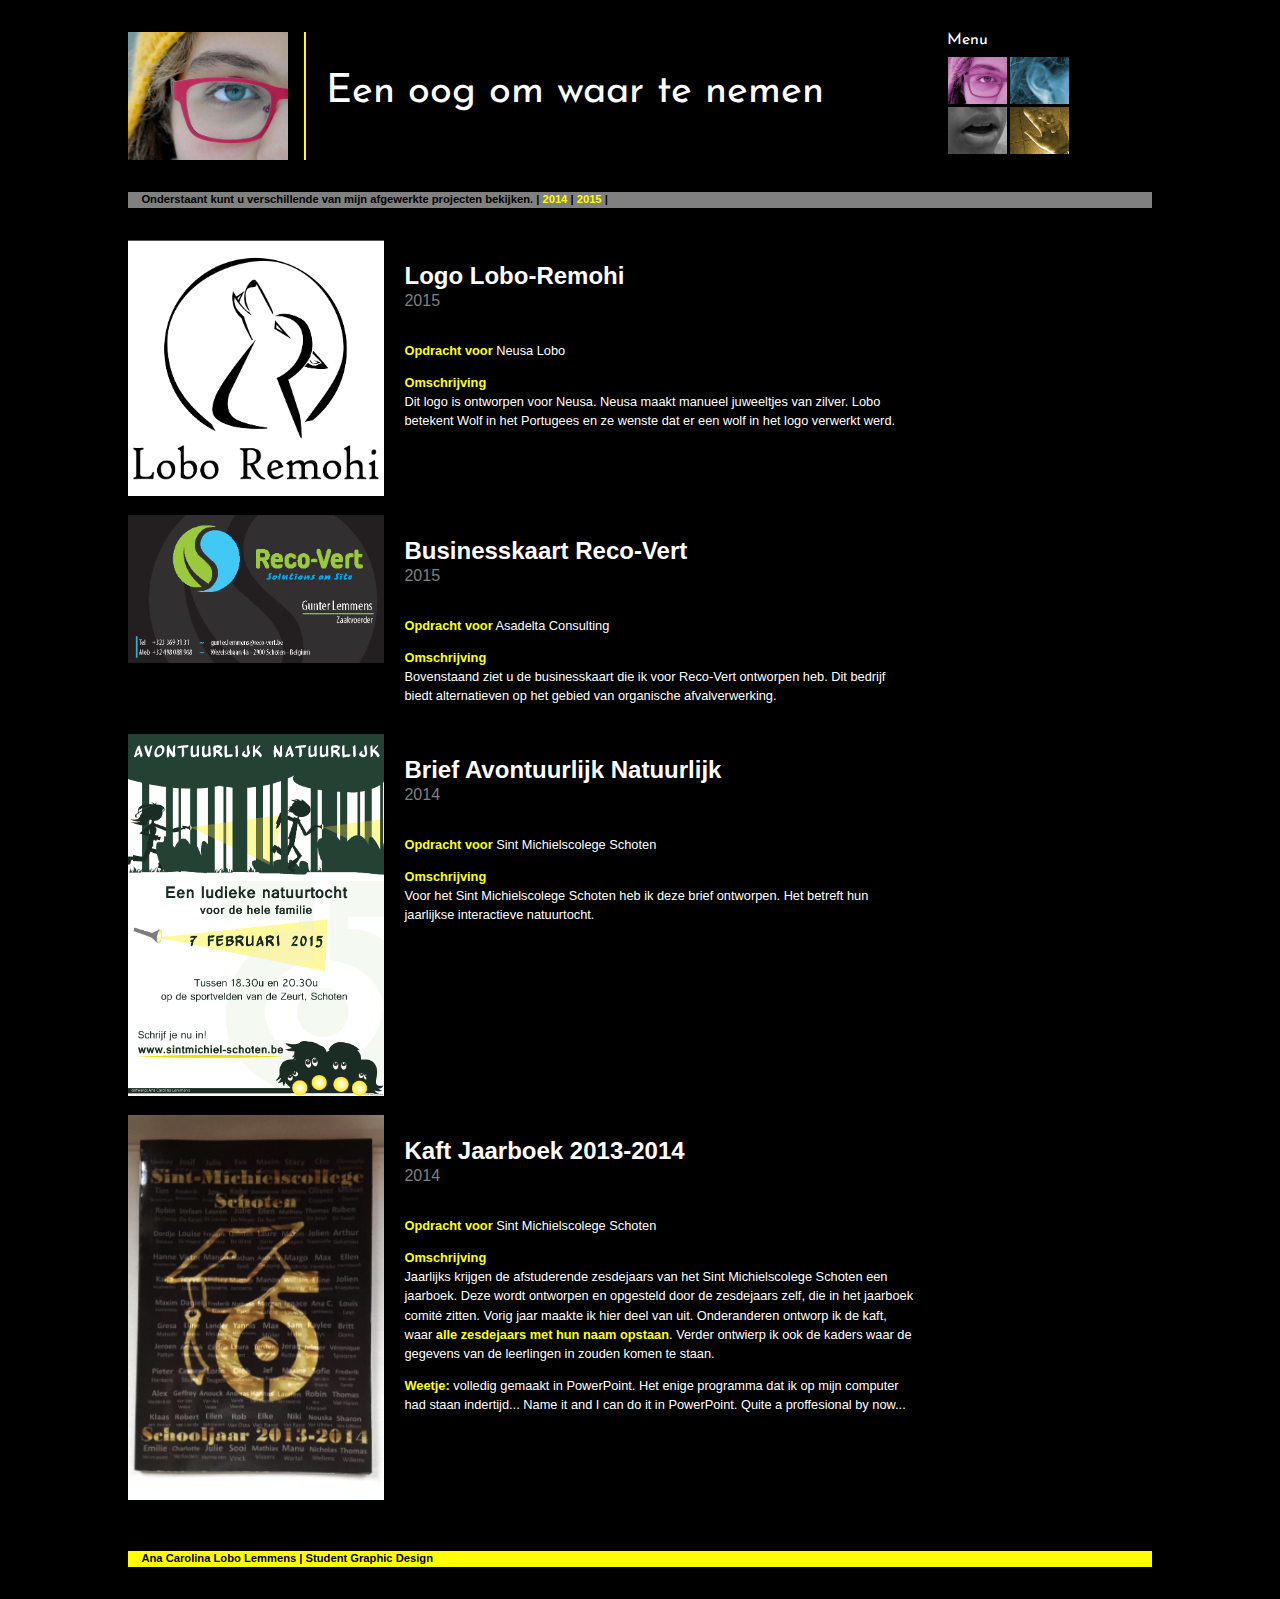
==== oog.html @ 6b1a28e6 "Mijn aller eerste commit" ====
<!--Ana Carolina Lemmens 1GDMb-->
<!doctype html>
<html>
	<head>
		<title>AC Portfolio | Oog</title>
		<meta charset="utf-8">
		<link href="reset.css" rel="stylesheet" type="text/css">
		<link href="oog.css" rel="stylesheet" type="text/css">
		<link href='http://fonts.googleapis.com/css?family=Josefin+Sans' rel='stylesheet' type='text/css'>
	</head>
	<body>
		<div class="boven">
			<header>
				<div class:"oog">
					<img class="foto1" src="foto/oog.png">
				</div>
				<h1>Een oog om waar te nemen</h1>
			</header>
			<div class="menu">
				<a href="index.html">
					<h4>Menu</h4>
				</a>
				<div class="menukader">
					<a href="oog.html"><img class="fotomenu" src="foto/oog2.png"></a>
					<a href="oor.html"><img class="fotomenu"src="foto/oor2.png"></a>
					<a href="mond.html"><img class="fotomenu"src="foto/mond2.png"></a>
					<a href="hand.html"><img class="fotomenu"src="foto/hand2.png"></a>
				</div>
			</div>
		</div>
		<div class="onderwoord">
			<h5>Onderstaant kunt u verschillende van mijn afgewerkte projecten bekijken. | <a href="#">2014</a> | <a href="#">2015</a> |</h5>
		</div>
		<div class="main">
			<!--<div class="werk">
				<div class="img">
					<img src="">
				</div>
				<div class="info">
					<h2></h2>
					<h3></h3>
					<p></p>
				</div>-->
			<div class="werk">
				<div class="img">
					<img src="werk/logo_LR.png">
				</div>
				<div class="info">
					<h2>Logo Lobo-Remohi</h2>
					<h3>2015</h3>
					<p><span>Opdracht voor</span> Neusa Lobo </p>
					<p><span>Omschrijving <br></span>Dit logo is ontworpen voor Neusa. Neusa maakt manueel juweeltjes van zilver. 
						Lobo betekent Wolf in het Portugees en ze wenste dat er een wolf in het logo verwerkt werd.</p>
				</div>
			</div>
			<div class="werk">
				<div class="img">
					<img src="werk/businesscard_RV.png">
				</div>
				<div class="info">
					<h2>Businesskaart Reco-Vert</h2>
					<h3>2015</h3>
					<p><span>Opdracht voor</span> Asadelta Consulting</p>
					<p><span>Omschrijving <br></span>Bovenstaand ziet u de businesskaart die ik voor Reco-Vert ontworpen heb. Dit bedrijf biedt alternatieven op het gebied van organische afvalverwerking.</p>
				</div>
			</div>
			
			<div class="werk">
				<div class="img">
					<img src="werk/poster_AN.png">
				</div>
				<div class="info">
					<h2>Brief Avontuurlijk Natuurlijk</h2>
					<h3>2014</h3>
					<p><span>Opdracht voor</span> Sint Michielscolege Schoten</p>
					<p><span>Omschrijving <br></span>Voor het Sint Michielscolege Schoten heb ik deze brief ontworpen. Het betreft hun jaarlijkse interactieve natuurtocht. </p>
				</div>
			</div>
			<div class="werk">
				<div class="img">
					<img src="werk/kaft_jaarboek_SMC.png">
				</div>
				<div class="info">
					<h2>Kaft Jaarboek 2013-2014</h2>
					<h3>2014</h3>
					<p><span>Opdracht voor</span> Sint Michielscolege Schoten</p>
					<p><span>Omschrijving <br></span> Jaarlijks krijgen de afstuderende zesdejaars van het Sint Michielscolege Schoten een jaarboek. 
						Deze wordt ontworpen en opgesteld door de zesdejaars zelf, die in het jaarboek comité zitten. Vorig jaar maakte ik hier deel van uit. Onderanderen ontworp ik de kaft, waar <span>alle zesdejaars met hun naam opstaan</span>. Verder ontwierp ik ook de kaders waar de gegevens van de leerlingen in zouden komen te staan. </p>
					<p><span>Weetje: </span>volledig gemaakt in PowerPoint. Het enige programma dat ik op mijn computer had staan indertijd...
						Name it and I can do it in PowerPoint. Quite a proffesional by now... </p>
				</div>
			</div>
		</div>
		<footer>
			<h5>Ana Carolina Lobo Lemmens | Student Graphic Design </h5>
		</footer>
		<script src="http://code.jquery.com/jquery-2.1.3.min.js"> 
		</script>   
		<script src=".. .js">
		</script>
	</body>
</html>
---- oog.css ----
body{
	background: black;
	font-family: helvetica;
}
p{
	font-size: .8em;
	line-height: 1.2em;
}
.boven{
	width: 80%;
	margin: 2em auto;
	overflow: auto;
	font-family: 'Josefin Sans', sans-serif;
}
header{
	float: left;
	width: 78%;
	

}
.foto1{
	width: 20%;
	float: left;
	padding-right: 1em;
	border-right: 2px solid yellow; 
}

h1{
	width: 70%;
	float: left;
	font-size: 2.5em;
	color: white;
	margin-left: .5em;
	line-height: 3em;
}
.menu{
	width: 20%;
	margin-left: 2%;
	float: left;
}
a{
	text-decoration: none;
	color: yellow ;
}
h4{
	font-size: 1em;
	color: white;
	margin-bottom: .5em;
}

a:hover{
	opacity: .5;		
}
.menukader{
	width: 60%;
}
.fotomenu{
	width: 48%;
	margin: 1%;
	float:left;
}
.onderwoord{
	margin: .5em auto;
	width: 80%;
	background: grey;
	height: 1em;
}
.main{
	width: 80%;
	margin: 2em auto;
	overflow: auto;
}
.werk{
	width: 100%;
	overflow: auto;
	margin-bottom: 1em;
}
.img{
	width: 25%;
	margin-right: 2%;
	float: left;
}
.info{
	width: 50%;
	color: white;
	float: left;
}
h2{
	font-size: 1.5em;
	color: ;
	font-weight: bold;
	margin: 1em 0 .2em 0;
}
h3{
	color: grey;
	margin-bottom: 2em;
}
p{
	margin-bottom: 1em;
	line-height: 1.5em;
}
span{
	font-weight: bold;
	color: yellow;
}
img{
	width: 100%;
}
footer{
	margin:2em auto;
	width: 80%;
	background: yellow;
	height: 1em;

}
h5{
	font-size: .7em;
	font-weight: bold;
	padding: .2em;
	margin-left: 1em;
}
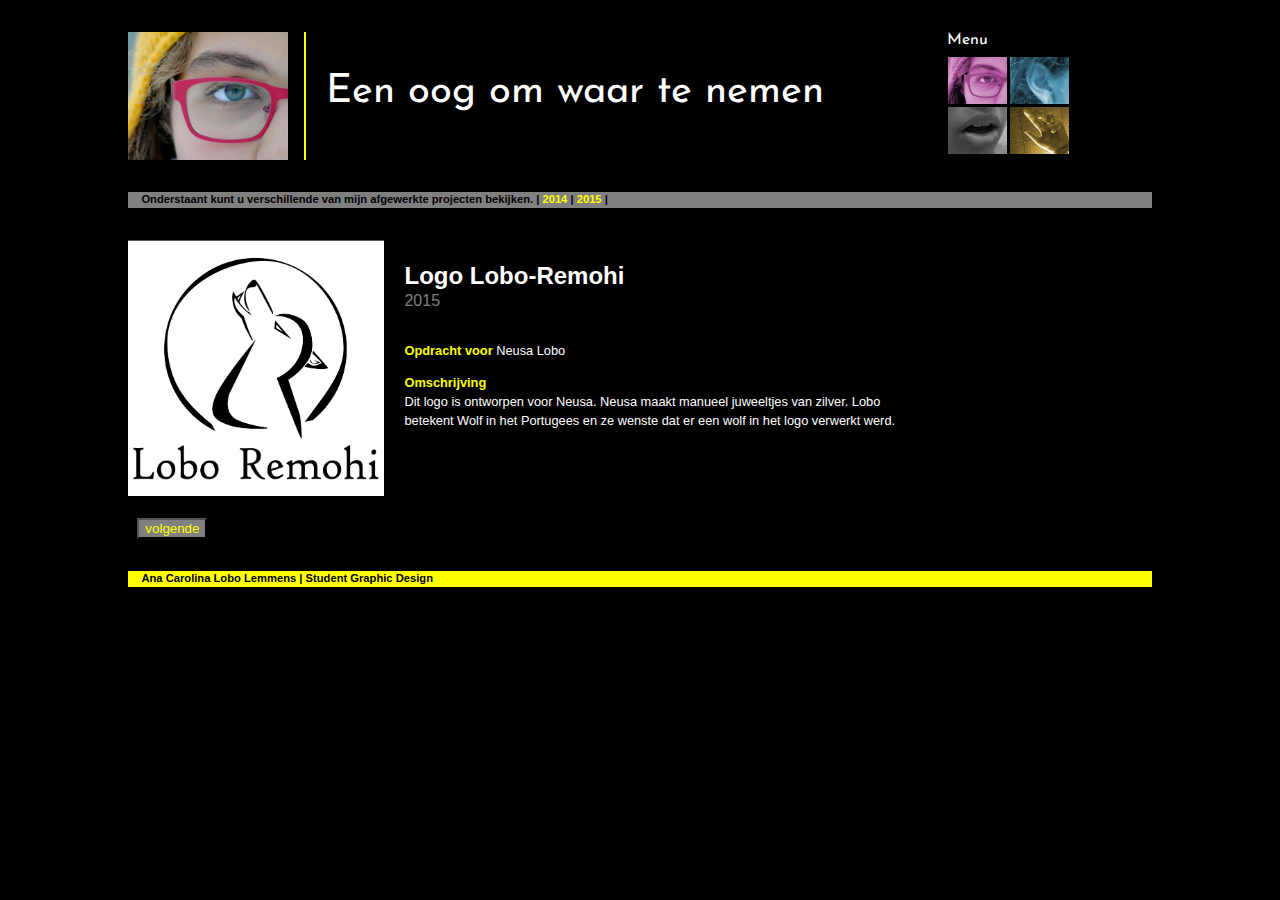
==== commit 4ca99fe9: "wijziging aan oog." ====
--- a/oog.html
+++ b/oog.html
@@ -11,7 +11,7 @@
 	<body>
 		<div class="boven">
 			<header>
-				<div class:"oog">
+				<div class="oog">
 					<img class="foto1" src="foto/oog.png">
 				</div>
 				<h1>Een oog om waar te nemen</h1>
@@ -41,7 +41,7 @@
 					<h3></h3>
 					<p></p>
 				</div>-->
-			<div class="werk">
+			<div class="werk werk1 zichtbaar">
 				<div class="img">
 					<img src="werk/logo_LR.png">
 				</div>
@@ -53,7 +53,7 @@
 						Lobo betekent Wolf in het Portugees en ze wenste dat er een wolf in het logo verwerkt werd.</p>
 				</div>
 			</div>
-			<div class="werk">
+			<div class="werk werk2 onzichtbaar">
 				<div class="img">
 					<img src="werk/businesscard_RV.png">
 				</div>
@@ -65,7 +65,7 @@
 				</div>
 			</div>
 			
-			<div class="werk">
+			<div class="werk werk3 onzichtbaar">
 				<div class="img">
 					<img src="werk/poster_AN.png">
 				</div>
@@ -76,7 +76,7 @@
 					<p><span>Omschrijving <br></span>Voor het Sint Michielscolege Schoten heb ik deze brief ontworpen. Het betreft hun jaarlijkse interactieve natuurtocht. </p>
 				</div>
 			</div>
-			<div class="werk">
+			<div class="werk werk4 onzichtbaar">
 				<div class="img">
 					<img src="werk/kaft_jaarboek_SMC.png">
 				</div>
@@ -90,13 +90,14 @@
 						Name it and I can do it in PowerPoint. Quite a proffesional by now... </p>
 				</div>
 			</div>
+			<<button type="submit">volgende</button>
 		</div>
 		<footer>
 			<h5>Ana Carolina Lobo Lemmens | Student Graphic Design </h5>
 		</footer>
 		<script src="http://code.jquery.com/jquery-2.1.3.min.js"> 
 		</script>   
-		<script src=".. .js">
+		<script src="oog.js">
 		</script>
 	</body>
 </html>
--- a/oog.css
+++ b/oog.css
@@ -1,121 +1,131 @@
-body{
-	background: black;
-	font-family: helvetica;
-}
-p{
-	font-size: .8em;
-	line-height: 1.2em;
-}
-.boven{
-	width: 80%;
-	margin: 2em auto;
-	overflow: auto;
-	font-family: 'Josefin Sans', sans-serif;
-}
-header{
-	float: left;
-	width: 78%;
-	
-
-}
-.foto1{
-	width: 20%;
-	float: left;
-	padding-right: 1em;
-	border-right: 2px solid yellow; 
-}
-
-h1{
-	width: 70%;
-	float: left;
-	font-size: 2.5em;
-	color: white;
-	margin-left: .5em;
-	line-height: 3em;
-}
-.menu{
-	width: 20%;
-	margin-left: 2%;
-	float: left;
-}
-a{
-	text-decoration: none;
-	color: yellow ;
-}
-h4{
-	font-size: 1em;
-	color: white;
-	margin-bottom: .5em;
-}
-
-a:hover{
-	opacity: .5;		
-}
-.menukader{
-	width: 60%;
-}
-.fotomenu{
-	width: 48%;
-	margin: 1%;
-	float:left;
-}
-.onderwoord{
-	margin: .5em auto;
-	width: 80%;
-	background: grey;
-	height: 1em;
-}
-.main{
-	width: 80%;
-	margin: 2em auto;
-	overflow: auto;
-}
-.werk{
-	width: 100%;
-	overflow: auto;
-	margin-bottom: 1em;
-}
-.img{
-	width: 25%;
-	margin-right: 2%;
-	float: left;
-}
-.info{
-	width: 50%;
-	color: white;
-	float: left;
-}
-h2{
-	font-size: 1.5em;
-	color: ;
-	font-weight: bold;
-	margin: 1em 0 .2em 0;
-}
-h3{
-	color: grey;
-	margin-bottom: 2em;
-}
-p{
-	margin-bottom: 1em;
-	line-height: 1.5em;
-}
-span{
-	font-weight: bold;
-	color: yellow;
-}
-img{
-	width: 100%;
-}
-footer{
-	margin:2em auto;
-	width: 80%;
-	background: yellow;
-	height: 1em;
-
-}
-h5{
-	font-size: .7em;
-	font-weight: bold;
-	padding: .2em;
-	margin-left: 1em;
+body{
+	background: black;
+	font-family: helvetica;
+}
+p{
+	font-size: .8em;
+	line-height: 1.2em;
+}
+.boven{
+	width: 80%;
+	margin: 2em auto;
+	overflow: auto;
+	font-family: 'Josefin Sans', sans-serif;
+}
+header{
+	float: left;
+	width: 78%;
+	
+
+}
+.foto1{
+	width: 20%;
+	float: left;
+	padding-right: 1em;
+	border-right: 2px solid yellow; 
+}
+
+h1{
+	width: 70%;
+	float: left;
+	font-size: 2.5em;
+	color: white;
+	margin-left: .5em;
+	line-height: 3em;
+}
+.menu{
+	width: 20%;
+	margin-left: 2%;
+	float: left;
+}
+a{
+	text-decoration: none;
+	color: yellow ;
+}
+h4{
+	font-size: 1em;
+	color: white;
+	margin-bottom: .5em;
+}
+
+a:hover{
+	opacity: .5;		
+}
+.menukader{
+	width: 60%;
+}
+.fotomenu{
+	width: 48%;
+	margin: 1%;
+	float:left;
+}
+.onderwoord{
+	margin: .5em auto;
+	width: 80%;
+	background: grey;
+	height: 1em;
+}
+.main{
+	width: 80%;
+	margin: 2em auto;
+	overflow: auto;
+}
+.werk{
+	width: 100%;
+	overflow: auto;
+	margin-bottom: 1em;
+}
+.img{
+	width: 25%;
+	margin-right: 2%;
+	float: left;
+}
+.info{
+	width: 50%;
+	color: white;
+	float: left;
+}
+h2{
+	font-size: 1.5em;
+	color: ;
+	font-weight: bold;
+	margin: 1em 0 .2em 0;
+}
+h3{
+	color: grey;
+	margin-bottom: 2em;
+}
+p{
+	margin-bottom: 1em;
+	line-height: 1.5em;
+}
+span{
+	font-weight: bold;
+	color: yellow;
+}
+img{
+	width: 100%;
+}
+footer{
+	margin:2em auto;
+	width: 80%;
+	background: yellow;
+	height: 1em;
+
+}
+h5{
+	font-size: .7em;
+	font-weight: bold;
+	padding: .2em;
+	margin-left: 1em;
+}
+.zichtbaar{
+    display:inline-block;
+}
+.onzichtbaar{
+    display:none;
+}
+button {
+    background:grey;
+    color:yellow;
 }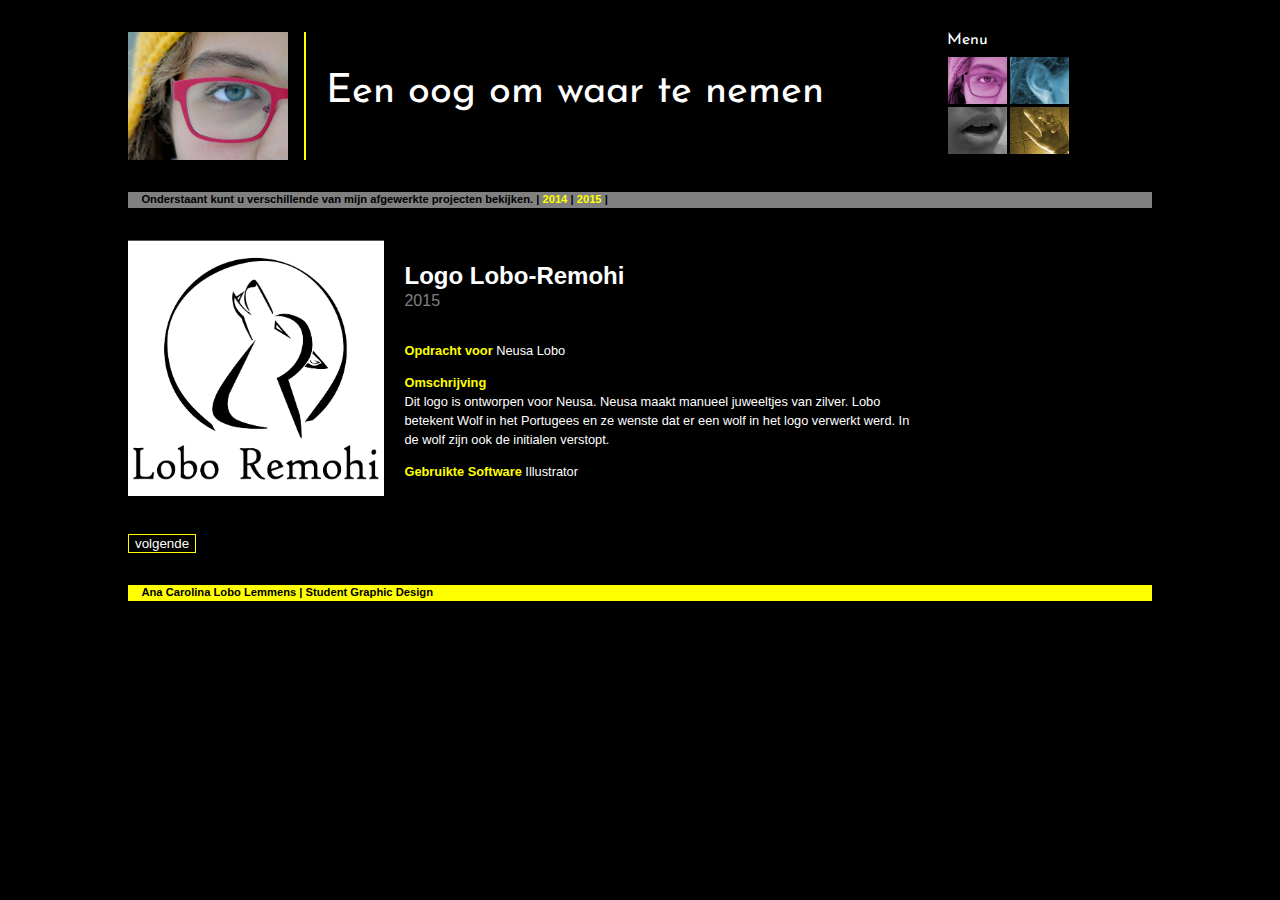
==== commit 5bcb1aa8: "portfolio update2" ====
--- a/oog.html
+++ b/oog.html
@@ -49,11 +49,44 @@
 					<h2>Logo Lobo-Remohi</h2>
 					<h3>2015</h3>
 					<p><span>Opdracht voor</span> Neusa Lobo </p>
-					<p><span>Omschrijving <br></span>Dit logo is ontworpen voor Neusa. Neusa maakt manueel juweeltjes van zilver. 
-						Lobo betekent Wolf in het Portugees en ze wenste dat er een wolf in het logo verwerkt werd.</p>
+					<p><span>Omschrijving <br></span>Dit logo is ontworpen voor Neusa. 
+					Neusa maakt manueel juweeltjes van zilver. 
+						Lobo betekent Wolf in het Portugees en ze wenste dat er een wolf 
+						in het logo verwerkt werd. In de wolf zijn ook de initialen verstopt.</p>
+					<p><span>Gebruikte Software</span> Illustrator</p>
 				</div>
 			</div>
 			<div class="werk werk2 onzichtbaar">
+				<div class="img">
+					<img src="werk/voorblad.jpg">
+				</div>
+				<div class="info">
+					<h2>Cover Magazine</h2>
+					<h3>2015</h3>
+					<p><span>Opdracht voor</span> AP Hogeschool</p>
+					<p><span>Omschrijving <br></span>Deze cover heb ik gemaakt voor mijn portfolio van 
+					Publishing. Het model op de cover ben ikzelf, een beetje bewerkt... zo zie ik er in 
+					het echt natuurijk niet uit.
+					</p>
+					<p><span>Gebruikte Software</span> Photoshop</p>
+				</div>
+			</div>
+			<div class="werk werk3 onzichtbaar">
+				<div class="img">
+					<img src="werk/Poster_GD.jpg">
+				</div>
+				<div class="info">
+					<h2>Presentatie Poster</h2>
+					<h3>2015</h3>
+					<p><span>Opdracht voor</span> AP Hogeschool</p>
+					<p><span>Omschrijving <br></span>Op deze presentatie poster, toon ik mijn ontworpen
+					posters. Elke 'poster' moest zijn boodschap overbrengen. Bij mij zijn het eigenlijk 
+					spiegels. Onderaan zie je ze zogezegd in gebruik.
+					</p>
+					<p><span>Gebruikte Software</span> Illustrator & InDesign</p>
+				</div>
+			</div>
+			<div class="werk werk4 onzichtbaar">
 				<div class="img">
 					<img src="werk/businesscard_RV.png">
 				</div>
@@ -61,11 +94,14 @@
 					<h2>Businesskaart Reco-Vert</h2>
 					<h3>2015</h3>
 					<p><span>Opdracht voor</span> Asadelta Consulting</p>
-					<p><span>Omschrijving <br></span>Bovenstaand ziet u de businesskaart die ik voor Reco-Vert ontworpen heb. Dit bedrijf biedt alternatieven op het gebied van organische afvalverwerking.</p>
+					<p><span>Omschrijving <br></span>Hier ziet u de businesskaart die ik voor Reco-Vert 
+					ontworpen heb. Dit bedrijf biedt alternatieven op het gebied van organische 
+					afvalverwerking.</p>
+					<p><span>Gebruikte Software</span> Illustrator</p>
 				</div>
 			</div>
 			
-			<div class="werk werk3 onzichtbaar">
+			<div class="werk werk5 onzichtbaar">
 				<div class="img">
 					<img src="werk/poster_AN.png">
 				</div>
@@ -73,10 +109,13 @@
 					<h2>Brief Avontuurlijk Natuurlijk</h2>
 					<h3>2014</h3>
 					<p><span>Opdracht voor</span> Sint Michielscolege Schoten</p>
-					<p><span>Omschrijving <br></span>Voor het Sint Michielscolege Schoten heb ik deze brief ontworpen. Het betreft hun jaarlijkse interactieve natuurtocht. </p>
+					<p><span>Omschrijving <br></span>Voor het Sint Michielscolege Schoten heb ik 
+					deze communicatie ontworpen. Het betreft hun jaarlijkse interactieve natuurtocht. </p>
+				    <p><span>Gebruikte Software</span> Illustrator</p>
+				    
 				</div>
 			</div>
-			<div class="werk werk4 onzichtbaar">
+			<div class="werk werk6 onzichtbaar">
 				<div class="img">
 					<img src="werk/kaft_jaarboek_SMC.png">
 				</div>
@@ -86,7 +125,7 @@
 					<p><span>Opdracht voor</span> Sint Michielscolege Schoten</p>
 					<p><span>Omschrijving <br></span> Jaarlijks krijgen de afstuderende zesdejaars van het Sint Michielscolege Schoten een jaarboek. 
 						Deze wordt ontworpen en opgesteld door de zesdejaars zelf, die in het jaarboek comité zitten. Vorig jaar maakte ik hier deel van uit. Onderanderen ontworp ik de kaft, waar <span>alle zesdejaars met hun naam opstaan</span>. Verder ontwierp ik ook de kaders waar de gegevens van de leerlingen in zouden komen te staan. </p>
-					<p><span>Weetje: </span>volledig gemaakt in PowerPoint. Het enige programma dat ik op mijn computer had staan indertijd...
+					<p><span>Gebruikte Software </span>PowerPoint. Het enige programma dat ik op mijn computer had staan indertijd...
 						Name it and I can do it in PowerPoint. Quite a proffesional by now... </p>
 				</div>
 			</div>
--- a/oog.css
+++ b/oog.css
@@ -126,6 +126,8 @@
     display:none;
 }
 button {
-    background:grey;
-    color:yellow;
+    background:black;
+    border:1px solid yellow;
+    color:white;
+    display:block;
 }